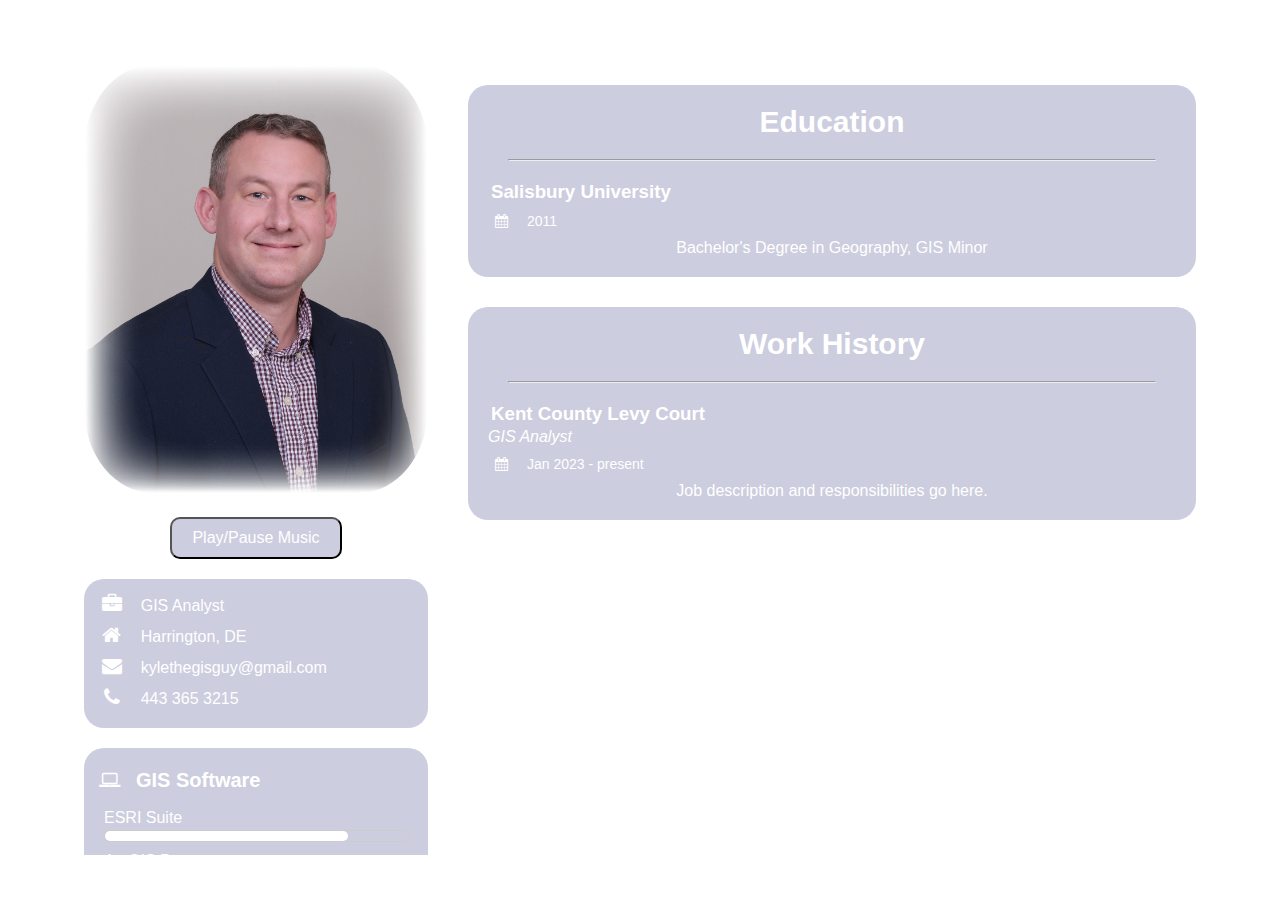
==== indexbackup.html @ 786a54c9 "Upload more files" ====
<!DOCTYPE html>
<html lang="en">
<head>
    <meta charset="UTF-8">
    <meta name="viewport" content="width=device-width, initial-scale=1.0">
    <link rel="stylesheet" href="styles.css">
    <link rel="stylesheet" href="https://cdnjs.cloudflare.com/ajax/libs/font-awesome/4.7.0/css/font-awesome.min.css">
    <title>Video Background with Scrollable Content</title>
</head>
<body>

    <audio autoplay id="audioPlayer">
        <source src="images/Top Gun.mp3" type="audio/mp3">
        Your browser does not support the audio element.
    </audio>

    <div class="video-background">
        <video autoplay muted loop id="bgVideo">
            <source src="images/earth.mp4" type="video/mp4">
            Your browser does not support the video tag.
        </video>

        

        <div class="content-container">
            <div class="content">
                <div class="container">
                    <div class="profile-section">
                        <img src="images/profile.png" alt="Profile Picture">
                        <button onclick="playPause()">Play/Pause Music</button>

                        <!--Contact Info-->
                        <div class="skills first">
                            <p class="left contact"><i class="fa fa-briefcase fa-fw margin"></i>GIS Analyst</p>
                            <p class="left contact"><i class="fa fa-home fa-fw margin"></i>Harrington, DE</p>
                            <p class="left contact"><i class="fa fa-envelope fa-fw margin"></i>kylethegisguy@gmail.com</p>
                            <p class="left contact"><i class="fa fa-phone fa-fw margin"></i>443 365 3215</p>
                        </div>

                        <!--GIS Software-->
                        <div class="skills">
                            <h2 class="left"><i class="fa fa-laptop margin"></i>GIS Software</h2>
                            <div class="progress-container">
                                <div class="progress-text">ESRI Suite</div>
                                <div class="progress-bar">
                                    <div class="progress" style="width:80%"></div>
                                    <div class="text"></div>
                                </div>
                            </div>
                            <div class="progress-container">
                                <div class="progress-text">ArcGIS Pro</div>
                                <div class="progress-bar">
                                    <div class="progress" style="width:90%"></div>
                                    <div class="text"></div>
                                </div>
                            </div>
                            <div class="progress-container">
                                <div class="progress-text">ArcGIS Online</div>
                                <div class="progress-bar">
                                    <div class="progress" style="width:100%"></div>
                                    <div class="text"></div>
                                </div>
                            </div>
                            <div class="progress-container">
                                <div class="progress-text">ArcGIS Server</div>
                                <div class="progress-bar">
                                    <div class="progress" style="width:50%"></div>
                                    <div class="text"></div>
                                </div>
                            </div>                             
                        </div>   

                        <!--GIS Skills-->
                        <div class="skills">
                            <h2 class="left"><i class="fa fa-globe margin"></i>GIS Skills</h2>
                            <div class="progress-container">
                                <div class="progress-text">Progress: 50%</div>
                                <div class="progress-bar">
                                    <div class="progress" style="width:10%"></div>
                                    <div class="text"></div>
                                </div>
                            </div>
                            <div class="progress-container">
                                <div class="progress-text">Progress: 50%</div>
                                <div class="progress-bar">
                                    <div class="progress" style="width:10%"></div>
                                    <div class="text"></div>
                                </div>
                            </div>  
                        </div>
                          
                    
                    
                        <!--Other Software-->
                        <div class="skills">
                            <h2 class="left"><i class="fa fa-desktop margin"></i>Other Software</h2>
                            <div class="progress-container">
                                <div class="progress-text">Progress: 50%</div>
                                <div class="progress-bar">
                                    <div class="progress" style="width:10%"></div>
                                    <div class="text"></div>
                                </div>
                            </div>
                            <div class="progress-container">
                                <div class="progress-text">Progress: 50%</div>
                                <div class="progress-bar">
                                    <div class="progress" style="width:10%"></div>
                                    <div class="text"></div>
                                </div>
                            </div>  
                        </div>
                     
                        <!--Other Skills-->
                        <div class="skills">
                            <h2 class="left"><i class="fa fa-asterisk margin"></i>Other Skills</h2>
                            <div class="progress-container">
                                <div class="progress-text">Progress: 50%</div>
                                <div class="progress-bar">
                                    <div class="progress" style="width:10%"></div>
                                    <div class="text"></div>
                                </div>
                            </div>
                            <div class="progress-container">
                                <div class="progress-text">Progress: 50%</div>
                                <div class="progress-bar">
                                    <div class="progress" style="width:10%"></div>
                                    <div class="text"></div>
                                </div>
                            </div>  
                        </div>
                      
                        <!--Coding Languages-->
                        <div class="skills">
                            <h2 class="left"><i class="fa fa-code margin"></i>Coding Languages</h2>
                            <div class="progress-container">
                                <div class="progress-text">Progress: 50%</div>
                                <div class="progress-bar">
                                    <div class="progress" style="width:10%"></div>
                                    <div class="text"></div>
                                </div>
                            </div>
                            <div class="progress-container">
                                <div class="progress-text">Progress: 50%</div>
                                <div class="progress-bar">
                                    <div class="progress" style="width:10%"></div>
                                    <div class="text"></div>
                                </div>
                            </div>  
                        </div>
                        
                    </div>
                


                    <!--Education-->
                    <div class="content-section">
                        <div class="education">
                            <h1>Education</h1>
                            <hr>
                            <h3 class="left">Salisbury University</h3>
                            <p class="left date"><i class="fa fa-calendar fa-fw margin"></i>2011</p>
                            <p><i class="fa-solid fa-user-graduate"></i>Bachelor's Degree in Geography, GIS Minor</p>
                            <!-- Add more education details as needed -->
                        </div>

                        <!--Work History-->
                        <div class="work-history">
                            <h1>Work History</h1>
                            <hr>
                            <h3 class="left">Kent County Levy Court</h3>
                            <p class="left title">GIS Analyst</p>
                            <p class="left date"><i class="fa fa-calendar fa-fw margin"></i>Jan 2023 - present</p>
                            <p>Job description and responsibilities go here.</p>
                            <!-- Add more work history details as needed -->
                        </div>
                    </div>
                </div>
            </div>
        </div>
    </div>

    <script>
        var audio = document.getElementById('audioPlayer');
    
        function playPause() {
            if (audio.paused) {
                audio.play();
            } else {
                audio.pause();
            }
        }
    </script>

</body>
</html>
---- styles.css ----
body, html {
    font-family: 'Arial narrow bold', sans-serif, sans-serif;
    height: 100%;
    margin: 0;
    padding: 0;
    overflow: hidden;  
}

.video-background {
    position: static;
    height: 100vh;
    width: 100vw;
    object-fit:cover
     
}

#bgVideo {
    position: static;
    margin: 0;
    object-fit:cover;
    height: 100vh;
    width: 100vw;
    z-index: -1;
}

.content-container {
    position: absolute;
    top: 50%;
    left: 50%;
    height: 90%;
    transform: translate(-50%, -50%);
    width: 90%; /* Adjust the width as needed */
    max-width: 1200px; /* Set a maximum width for the content */
    overflow-y: auto; /* Enable vertical scrolling for content */
}

.content {
    color: white;
    text-align: center;  
}

h1 {
    font-size: 30px;
    margin: 0;
}

h2 {
    font-size: 20px;
}

h3 {
    margin: 3px;
}

p {
    font-size: 16px;
    margin: 0;
}

::-webkit-scrollbar {
    display: none;
}
* {
    -ms-overflow-style: none;  /* IE and Edge */
    scrollbar-width: none;  /* Firefox */
}

.container {
    display: flex;
    flex-wrap: wrap;
    overflow: hidden;
}

.profile-section {
    overflow: hidden;
    flex: 1;
    max-width: 33.3333%;
    box-sizing: border-box;
    padding: 20px;
    background-color: none;
    
}

.profile-section img {
    width: 100%;
    border-radius: 20%;
    margin-bottom: 20px;
}

.skills {
    margin-top: 20px;
    box-shadow: 0 0 20px rgba(255, 255, 255, 1);
    background-color: rgba(0, 6, 92, 0.199);
    border-radius: 20px;
    padding: 20px;
    padding-top: 5px;
    padding-bottom: 10px;
}

.skills.first i {
    font-size: 20px
}

.contact {
    margin-top: 10px;
    margin-bottom: 10px;
}

.percentage-bar {
    display: block;
    height: 12px;
    border-radius: 6px;
    background-color: white;
}

.content-section {
    overflow: hidden;
    flex: 2;
    max-width: 66.6667%;
    box-sizing: border-box;
    padding: 20px;
}

.education, .work-history {
    margin-bottom: 30px;
    margin-top: 20px;
    box-shadow: 0 0 20px rgba(255, 255, 255, 1);
    background-color: rgba(0, 6, 92, 0.199);
    border-radius: 20px;
    padding: 20px;
}

.date {
    font-size: 14px;
    Margin: 10px;
}

.title {
    font-style: italic;
}

hr {
    margin: 20px;
}


@media (max-width: 768px) {
    .container {
        flex-direction: column;
        
    }

    .profile-section, .content-section {
        max-width: 100%;
        
    }

    .content-container {
        width: 90%;
        
    }
}

button {
    background-color: rgba(0, 6, 92, 0.199);
    color: white;
    
    box-shadow: 0 0 20px rgba(255, 255, 255, 1);
    padding: 10px 20px;
    text-align: center;
    text-decoration: none;
    display: inline-block;
    font-size: 16px;
    cursor: pointer;
    border-radius: 10px;
}

button:hover {
    background-color: white;
    color: black;
}

.margin {
    margin-right:16px;
    margin-left: -5px;
}

.left {
    text-align: left;
}

.progress-container {
    text-align: center;
}

.progress-text {
    font-size: 16px;
    font-weight: normal;
    margin-bottom: 3px;
    text-align: left;
}

.progress-bar {
    width: 100%;
    height: 10px;
    border: 1px solid #ccc; /* Outline color representing 100% */
    position: relative;
    margin-top: 2px;
    margin-bottom: 10px;
    border-radius: 5px;

}

.progress-bar .progress {
    height: 100%;
    width: 50%; /* Change this value to set the percentage */
    background-color: rgb(255, 255, 255); /* Color of the progress bar */
    position: absolute;
    border-radius: 5px;
    
}

.progress-bar .text {
    font-size: 12px;
    position: absolute;
    top: 50%;
    left: 50%;
    transform: translate(-50%, -50%);
    color: white;
}

.indent {
    text-align: left;
    text-indent: 50px;
}
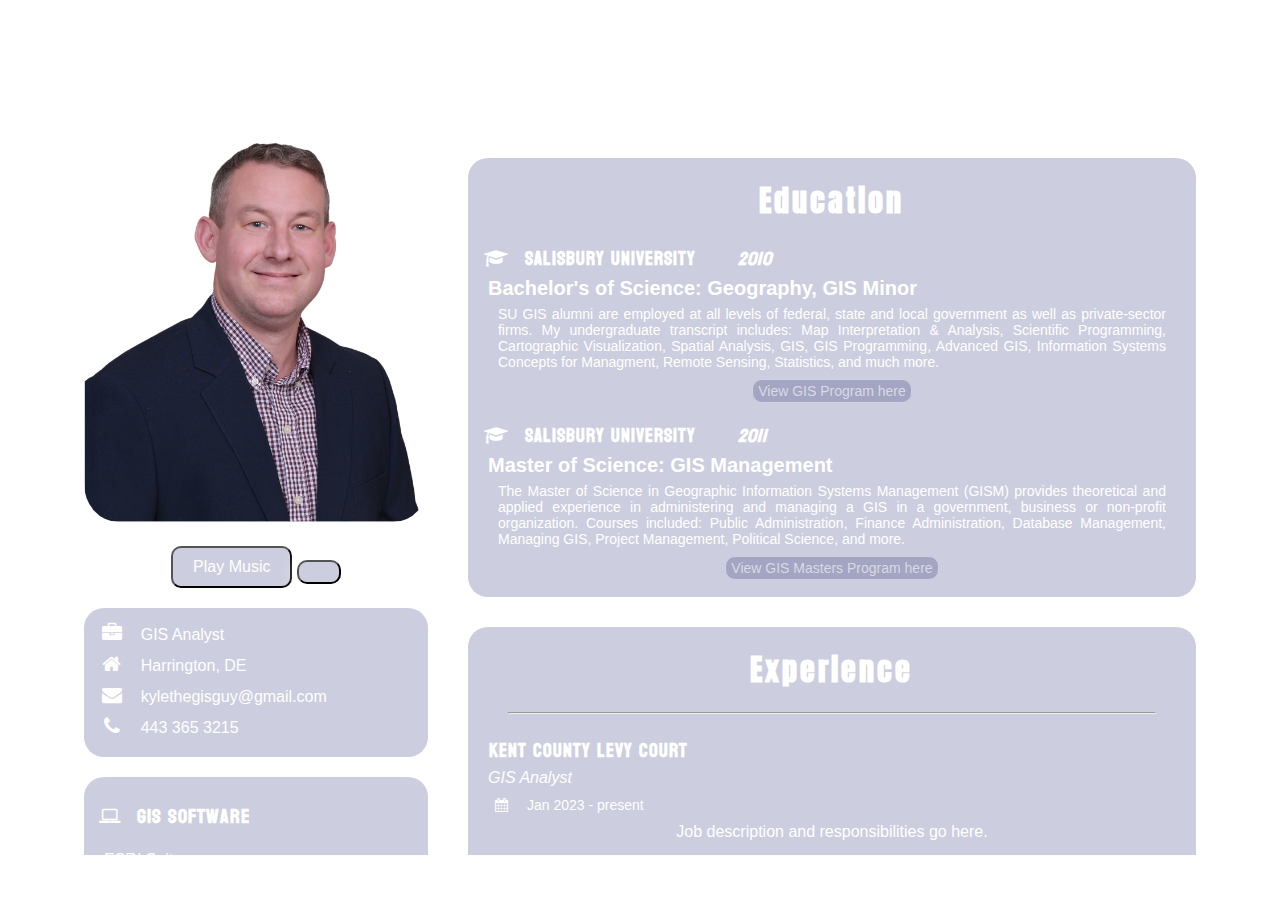
==== commit a96d27f1: "update" ====
--- a/indexbackup.html
+++ b/indexbackup.html
@@ -3,192 +3,296 @@
 <head>
     <meta charset="UTF-8">
     <meta name="viewport" content="width=device-width, initial-scale=1.0">
+    <link href='https://fonts.googleapis.com/css?family=Gajraj One' rel='stylesheet'>
+    <link href='https://fonts.googleapis.com/css?family=Koulen' rel='stylesheet'>
+    <link href='https://fonts.googleapis.com/css?family=Anton' rel='stylesheet'>
     <link rel="stylesheet" href="styles.css">
     <link rel="stylesheet" href="https://cdnjs.cloudflare.com/ajax/libs/font-awesome/4.7.0/css/font-awesome.min.css">
     <title>Video Background with Scrollable Content</title>
 </head>
 <body>
 
-    <audio autoplay id="audioPlayer">
+    
+    <audio loop autoplay id="audioPlayer">
         <source src="images/Top Gun.mp3" type="audio/mp3">
         Your browser does not support the audio element.
     </audio>
 
     <div class="video-background">
         <video autoplay muted loop id="bgVideo">
-            <source src="images/earth.mp4" type="video/mp4">
+            <source src="images/Earth2.mp4" type="video/mp4">
             Your browser does not support the video tag.
         </video>
 
         
 
-        <div class="content-container">
-            <div class="content">
-                <div class="container">
-                    <div class="profile-section">
-                        <img src="images/profile.png" alt="Profile Picture">
-                        <button onclick="playPause()">Play/Pause Music</button>
-
-                        <!--Contact Info-->
-                        <div class="skills first">
-                            <p class="left contact"><i class="fa fa-briefcase fa-fw margin"></i>GIS Analyst</p>
-                            <p class="left contact"><i class="fa fa-home fa-fw margin"></i>Harrington, DE</p>
-                            <p class="left contact"><i class="fa fa-envelope fa-fw margin"></i>kylethegisguy@gmail.com</p>
-                            <p class="left contact"><i class="fa fa-phone fa-fw margin"></i>443 365 3215</p>
-                        </div>
-
-                        <!--GIS Software-->
-                        <div class="skills">
-                            <h2 class="left"><i class="fa fa-laptop margin"></i>GIS Software</h2>
-                            <div class="progress-container">
-                                <div class="progress-text">ESRI Suite</div>
-                                <div class="progress-bar">
-                                    <div class="progress" style="width:80%"></div>
-                                    <div class="text"></div>
-                                </div>
-                            </div>
-                            <div class="progress-container">
-                                <div class="progress-text">ArcGIS Pro</div>
-                                <div class="progress-bar">
-                                    <div class="progress" style="width:90%"></div>
-                                    <div class="text"></div>
-                                </div>
-                            </div>
-                            <div class="progress-container">
-                                <div class="progress-text">ArcGIS Online</div>
-                                <div class="progress-bar">
-                                    <div class="progress" style="width:100%"></div>
-                                    <div class="text"></div>
-                                </div>
-                            </div>
-                            <div class="progress-container">
-                                <div class="progress-text">ArcGIS Server</div>
-                                <div class="progress-bar">
-                                    <div class="progress" style="width:50%"></div>
-                                    <div class="text"></div>
-                                </div>
-                            </div>                             
-                        </div>   
-
-                        <!--GIS Skills-->
-                        <div class="skills">
-                            <h2 class="left"><i class="fa fa-globe margin"></i>GIS Skills</h2>
-                            <div class="progress-container">
-                                <div class="progress-text">Progress: 50%</div>
-                                <div class="progress-bar">
-                                    <div class="progress" style="width:10%"></div>
-                                    <div class="text"></div>
-                                </div>
-                            </div>
-                            <div class="progress-container">
-                                <div class="progress-text">Progress: 50%</div>
-                                <div class="progress-bar">
-                                    <div class="progress" style="width:10%"></div>
-                                    <div class="text"></div>
-                                </div>
-                            </div>  
-                        </div>
-                          
+        <div class="content-container">  
+            <h1 class="top">KYLE SATTERFIELD</h1>
+            <div class="container">
+                <div class="profile-section">
+                    <img src="images/profile2.png" alt="Profile Picture">
+                    <button id="audiopauseBtn">Play Music</button>
+                    <button id="playPauseBtn"></button>
+
+                    <!--Contact Info-->
+                    <div class="skills first">
+                        <p class="left contact"><i class="fa fa-briefcase fa-fw margin"></i>GIS Analyst</p>
+                        <p class="left contact"><i class="fa fa-home fa-fw margin"></i>Harrington, DE</p>
+                        <p class="left contact"><i class="fa fa-envelope fa-fw margin"></i>kylethegisguy@gmail.com</p>
+                        <p class="left contact"><i class="fa fa-phone fa-fw margin"></i>443 365 3215</p>
+                    </div>
+                
+                <div class="skillsgroup">
+                    <!--GIS Software-->
+                    <div class="skills">
+                        <h2 class="left"><i class="fa fa-laptop margin"></i>GIS Software</h2>
+                        <div class="progress-container">
+                            <div class="progress-text">ESRI Suite</div>
+                            <div class="progress-bar">
+                                <div class="progress" style="width:80%"></div>
+                                <div class="text"></div>
+                            </div>
+                        </div>
+                        <div class="progress-container">
+                            <div class="progress-text">ArcGIS Pro</div>
+                            <div class="progress-bar">
+                                <div class="progress" style="width:90%"></div>
+                                <div class="text"></div>
+                            </div>
+                        </div>
+                        <div class="progress-container">
+                            <div class="progress-text">ArcGIS Online</div>
+                            <div class="progress-bar">
+                                <div class="progress" style="width:100%"></div>
+                                <div class="text"></div>
+                            </div>
+                        </div>
+                        <div class="progress-container">
+                            <div class="progress-text">ArcGIS Server</div>
+                            <div class="progress-bar">
+                                <div class="progress" style="width:50%"></div>
+                                <div class="text"></div>
+                            </div>
+                        </div>                             
+                    </div>   
+
+                    <!--GIS Skills-->
+                    <div class="skills">
+                        <h2 class="left"><i class="fa fa-globe margin"></i>GIS Skills</h2>
+                        <div class="progress-container">
+                            <div class="progress-text">Progress: 50%</div>
+                            <div class="progress-bar">
+                                <div class="progress" style="width:10%"></div>
+                                <div class="text"></div>
+                            </div>
+                        </div>
+                        <div class="progress-container">
+                            <div class="progress-text">Progress: 50%</div>
+                            <div class="progress-bar">
+                                <div class="progress" style="width:10%"></div>
+                                <div class="text"></div>
+                            </div>
+                        </div>  
+                    </div>
+                        
+                
+                
+                    <!--Other Software-->
+                    <div class="skills">
+                        <h2 class="left"><i class="fa fa-desktop margin"></i>Other Software</h2>
+                        <div class="progress-container">
+                            <div class="progress-text">Progress: 50%</div>
+                            <div class="progress-bar">
+                                <div class="progress" style="width:10%"></div>
+                                <div class="text"></div>
+                            </div>
+                        </div>
+                        <div class="progress-container">
+                            <div class="progress-text">Progress: 50%</div>
+                            <div class="progress-bar">
+                                <div class="progress" style="width:10%"></div>
+                                <div class="text"></div>
+                            </div>
+                        </div>  
+                    </div>
                     
+                    <!--Other Skills-->
+                    <div class="skills">
+                        <h2 class="left"><i class="fa fa-asterisk margin"></i>Other Skills</h2>
+                        <div class="progress-container">
+                            <div class="progress-text">Progress: 50%</div>
+                            <div class="progress-bar">
+                                <div class="progress" style="width:10%"></div>
+                                <div class="text"></div>
+                            </div>
+                        </div>
+                        <div class="progress-container">
+                            <div class="progress-text">Progress: 50%</div>
+                            <div class="progress-bar">
+                                <div class="progress" style="width:10%"></div>
+                                <div class="text"></div>
+                            </div>
+                        </div>  
+                    </div>
                     
-                        <!--Other Software-->
-                        <div class="skills">
-                            <h2 class="left"><i class="fa fa-desktop margin"></i>Other Software</h2>
-                            <div class="progress-container">
-                                <div class="progress-text">Progress: 50%</div>
-                                <div class="progress-bar">
-                                    <div class="progress" style="width:10%"></div>
-                                    <div class="text"></div>
-                                </div>
-                            </div>
-                            <div class="progress-container">
-                                <div class="progress-text">Progress: 50%</div>
-                                <div class="progress-bar">
-                                    <div class="progress" style="width:10%"></div>
-                                    <div class="text"></div>
-                                </div>
-                            </div>  
-                        </div>
-                     
-                        <!--Other Skills-->
-                        <div class="skills">
-                            <h2 class="left"><i class="fa fa-asterisk margin"></i>Other Skills</h2>
-                            <div class="progress-container">
-                                <div class="progress-text">Progress: 50%</div>
-                                <div class="progress-bar">
-                                    <div class="progress" style="width:10%"></div>
-                                    <div class="text"></div>
-                                </div>
-                            </div>
-                            <div class="progress-container">
-                                <div class="progress-text">Progress: 50%</div>
-                                <div class="progress-bar">
-                                    <div class="progress" style="width:10%"></div>
-                                    <div class="text"></div>
-                                </div>
-                            </div>  
-                        </div>
-                      
-                        <!--Coding Languages-->
-                        <div class="skills">
-                            <h2 class="left"><i class="fa fa-code margin"></i>Coding Languages</h2>
-                            <div class="progress-container">
-                                <div class="progress-text">Progress: 50%</div>
-                                <div class="progress-bar">
-                                    <div class="progress" style="width:10%"></div>
-                                    <div class="text"></div>
-                                </div>
-                            </div>
-                            <div class="progress-container">
-                                <div class="progress-text">Progress: 50%</div>
-                                <div class="progress-bar">
-                                    <div class="progress" style="width:10%"></div>
-                                    <div class="text"></div>
-                                </div>
-                            </div>  
-                        </div>
+                    <!--Coding Languages-->
+                    <div class="skills">
+                        <h2 class="left"><i class="fa fa-code margin"></i>Coding Languages</h2>
+                        <div class="progress-container">
+                            <div class="progress-text">Progress: 50%</div>
+                            <div class="progress-bar">
+                                <div class="progress" style="width:10%"></div>
+                                <div class="text"></div>
+                            </div>
+                        </div>
+                        <div class="progress-container">
+                            <div class="progress-text">Progress: 50%</div>
+                            <div class="progress-bar">
+                                <div class="progress" style="width:10%"></div>
+                                <div class="text"></div>
+                            </div>
+                        </div>  
+                    </div>
+                    
+                </div>
+            </div>
+
+
+                <!--Education-->
+                <div class="content-section">
+                    <div class="education">
+                        <h1>Education</h1>
+                        <br>
+                        <h3 class="left"><i class="fa fa-graduation-cap margin"></i>Salisbury University&nbsp;&nbsp;&nbsp;&nbsp;&nbsp;&nbsp; <i>2010</i></h3>
+                        <p class="indent">Bachelor's of Science: Geography, GIS Minor</p>
+                        <p class="summary">SU GIS alumni are employed at all levels of federal, state and local government as well as private-sector firms. My undergraduate transcript includes: 
+                            Map Interpretation & Analysis, Scientific Programming, Cartographic Visualization, Spatial Analysis, GIS, GIS Programming, Advanced GIS, Information Systems Concepts 
+                            for Managment, Remote Sensing, Statistics, and much more.</p>
+                        <div class="link"><a href="https://www.salisbury.edu/explore-academics/programs/undergraduate-degree-programs/tracks/geography/geographic-information-science-track.aspx" alt="GISM" target="_blank">View GIS Program here</a></div>
+
+                        <br>
+                        <h3 class="left"><i class="fa fa-graduation-cap margin"></i>Salisbury University&nbsp;&nbsp;&nbsp;&nbsp;&nbsp;&nbsp; <i>2011</i></h3>
+                        <p class="indent">Master of Science: GIS Management</p>
+            
+                        <p class="summary">The Master of Science in Geographic Information Systems Management (GISM) provides theoretical and 
+                            applied experience in administering and managing a GIS in a government, business or non-profit organization. Courses included: 
+                            Public Administration, Finance Administration, Database Management, Managing GIS, Project Management, Political Science, and more.</p>
+                        <div class="link"><a href="https://www.salisbury.edu/explore-academics/programs/graduate-degree-programs/geo-info-sys-masters/" alt="GISM" target="_blank">View GIS Masters Program here</a></div>
+
+                        <!-- Add more education details as needed -->
+                    </div>
+
+                    <!--Work History-->
+                    <div class="work-history">
+                        <h1>Experience</h1>
+                        <hr>
+                        <h3 class="left">Kent County Levy Court</h3>
+                        <p class="left title">GIS Analyst</p>
+                        <p class="left date"><i class="fa fa-calendar fa-fw margin"></i>Jan 2023 - present</p>
+                        <p>Job description and responsibilities go here.</p>
+                        <hr>
+                        <h3 class="left">Century Engineering</h3>
+                        <p class="left title">Planner</p>
+                        <p class="left date"><i class="fa fa-calendar fa-fw margin"></i>Jan 2023 - present</p>
+                        <p>Job description and responsibilities go here.</p>
                         
-                    </div>
-                
-
-
-                    <!--Education-->
-                    <div class="content-section">
-                        <div class="education">
-                            <h1>Education</h1>
-                            <hr>
-                            <h3 class="left">Salisbury University</h3>
-                            <p class="left date"><i class="fa fa-calendar fa-fw margin"></i>2011</p>
-                            <p><i class="fa-solid fa-user-graduate"></i>Bachelor's Degree in Geography, GIS Minor</p>
-                            <!-- Add more education details as needed -->
-                        </div>
-
-                        <!--Work History-->
-                        <div class="work-history">
-                            <h1>Work History</h1>
-                            <hr>
-                            <h3 class="left">Kent County Levy Court</h3>
-                            <p class="left title">GIS Analyst</p>
-                            <p class="left date"><i class="fa fa-calendar fa-fw margin"></i>Jan 2023 - present</p>
-                            <p>Job description and responsibilities go here.</p>
-                            <!-- Add more work history details as needed -->
-                        </div>
+                        <!-- Add more work history details as needed -->
+                    </div>
+
+                                        <!--Education-->
+                
+                    <div class="education">
+                        <h1>Online Courses</h1>
+                        <br>
+                        <h3 class="left"><i class="fa fa-graduation-cap margin"></i>Harvard University&nbsp;&nbsp;&nbsp;&nbsp;&nbsp;&nbsp; <i>2023</i></h3>
+                        <p class="indent">CS50: Introduction to Computer Science</p>
+                        <p class="summary">This course teaches students how to think algorithmically and learn to code. Topics include abstraction, algorithms, data structures,
+                                encapsulation, resource management, security, software engineering, and web programming. Languages include C, Python, and SQL plus 
+                                HTML, CSS, and JavaScript.</p>
+                        <div class="link"><a href="https://pll.harvard.edu/course/cs50-introduction-computer-science" alt="GISM" target="_blank">View Course here</a></div>
+                        <div class="link"><a href="https://cs50.harvard.edu/certificates/c4092b05-8ba2-4b26-886a-e9514a75270f" alt="GISM" target="_blank">View my certificate here</a></div>
+                        <br>
+                        <h3 class="left"><i class="fa fa-graduation-cap margin"></i>Harvard University&nbsp;&nbsp;&nbsp;&nbsp;&nbsp;&nbsp; <i>2023</i></h3>
+                        <p class="indent">CS50's Understanding Technology</p>
+                        <p class="summary">This course dives into how the technology we use today works under the hood. Topics include hardware, software, the internet, multimedia, security, programming, web development, and current trends.</p>
+                        <div class="link"><a href="https://pll.harvard.edu/course/cs50s-understanding-technology-0" alt="GISM" target="_blank">View Course here</a></div>
+                        <div class="link"><a href="https://cs50.harvard.edu/certificates/cfa9481c-2583-4c52-9a00-3638419d2a90" alt="GISM" target="_blank">View my certificate here</a></div>
+                        <br>
+                        <h3 class="left"><i class="fa fa-graduation-cap margin"></i>Harvard University&nbsp;&nbsp;&nbsp;&nbsp;&nbsp;&nbsp; <i>2023</i></h3>
+                        <p class="indent">CS50's Computer Science for Business Professionals</p>
+                        <p class="summary">CS50’s introduction to computer science is for business professionals, managers, product managers, founders, and decision-makers. 
+                            Whereas CS50 takes a bottom-up approach, emphasizing mastery of low-level concepts and implementation details thereof, this course takes a top-down approach, emphasizing 
+                            mastery of high-level concepts and design decisions related thereto. Topics include computational thinking, programming languages, internet technologies, web development, technology stacks, and cloud computing</p>
+                        <div class="link"><a href="https://pll.harvard.edu/course/cs50s-computer-science-business-professionals-0" alt="GISM" target="_blank">View Course here</a></div>
+                        <div class="link"><a href="https://cs50.harvard.edu/certificates/cfa9481c-2583-4c52-9a00-3638419d2a90" alt="GISM" target="_blank">View my certificate here</a></div>
+                        <br>
+                        <h3 class="left"><i class="fa fa-graduation-cap margin"></i>freecodecamp.org&nbsp;&nbsp;&nbsp;&nbsp;&nbsp;&nbsp; <i>2023</i></h3>
+                        <p class="indent">Responsive Website Development</p>
+                        <p class="summary">This 300 hour coding bootcamp teaches the art of resposive webpage design using HTML and CSS. Completing this course enabled me to create this resume website.
+                        <div class="link"><a href="https://www.freecodecamp.org/learn/2022/responsive-web-design/" alt="GISM" target="_blank">View Course here</a></div>
+                        <div class="link"><a href="https://www.freecodecamp.org/certification/fcc056ac045-8eee-45f1-857b-067b7093ed03/responsive-web-design" alt="GISM" target="_blank">View my certificate here</a></div>
+                        <br>                         
+                        <!-- Add more education details as needed -->
+                    </div>
                     </div>
                 </div>
             </div>
         </div>
     </div>
 
+
+
     <script>
-        var audio = document.getElementById('audioPlayer');
-    
-        function playPause() {
-            if (audio.paused) {
-                audio.play();
-            } else {
-                audio.pause();
-            }
-        }
+
+        document.addEventListener('DOMContentLoaded', function() {
+            var audio = document.getElementById('audioPlayer');
+            var audiopauseBtn = document.getElementById('audiopauseBtn');
+            
+            audiopauseBtn.addEventListener('click', function() {
+                if (audio.paused) {
+                    audio.play();
+                    audiopauseBtn.textContent = 'Pause Music';
+                } else {
+                    audio.pause();
+                    audiopauseBtn.textContent = 'Play Music';
+                }
+            });
+    
+            // Update button text based on video play/pause events
+            audio.addEventListener('play', function() {
+                audiopauseBtn.textContent = 'Pause Music';
+            });
+    
+            audio.addEventListener('pause', function() {
+                audiopauseBtn.textContent = 'Play Music';
+            });
+        });
+    </script>
+
+    <script>
+        document.addEventListener('DOMContentLoaded', function() {
+            var video = document.getElementById('bgVideo');
+            var playPauseButton = document.getElementById('playPauseBtn');
+    
+            playPauseButton.addEventListener('click', function() {
+                if (video.paused) {
+                    video.play();
+                    playPauseButton.textContent = 'Pause Background';
+                } else {
+                    video.pause();
+                    playPauseButton.textContent = 'Play Background';
+                }
+            });
+    
+            // Update button text based on video play/pause events
+            video.addEventListener('play', function() {
+                playPauseButton.textContent = 'Pause Background';
+            });
+    
+            video.addEventListener('pause', function() {
+                playPauseButton.textContent = 'Play Background';
+            });
+        });
     </script>
 
 </body>
--- a/styles.css
+++ b/styles.css
@@ -32,29 +32,108 @@
     width: 90%; /* Adjust the width as needed */
     max-width: 1200px; /* Set a maximum width for the content */
     overflow-y: auto; /* Enable vertical scrolling for content */
-}
-
-.content {
     color: white;
     text-align: center;  
 }
 
+.container {
+    display: flex;
+    flex-wrap: wrap;
+    overflow: hidden;
+}
+
+.profile-section {
+    overflow: hidden;
+    flex: 1;
+    max-width: 33.3333%;
+    box-sizing: border-box;
+    padding: 20px;
+    background-color: none;  
+}
+
+.content-section {
+    overflow: hidden;
+    flex: 2;
+    max-width: 66.6667%;
+    box-sizing: border-box;
+    padding: 20px;
+}
+
+.flexreverse {
+    display: flex;
+    flex-direction: row-reverse;
+    overflow: hidden;
+}
+
 h1 {
     font-size: 30px;
     margin: 0;
+    font-family: 'Anton';
+    letter-spacing: 3px;
 }
 
 h2 {
     font-size: 20px;
+    font-family: 'Koulen';
+    letter-spacing: 1px;
 }
 
 h3 {
-    margin: 3px;
+    margin: 1px;
+    font-family: 'Koulen';
+    letter-spacing: 1px;
 }
 
 p {
     font-size: 16px;
     margin: 0;
+}
+
+.summary {
+    text-align: justify;
+    font-size: 14px;
+    margin-left: 10px;
+    margin-right: 10px;
+    
+}
+
+.indent {
+    text-align: left;
+    font-weight: bold;
+    margin-bottom: 6px;
+    font-size: 20px;
+}
+
+.margin {
+    margin-right:16px;
+    margin-left: -5px;
+}
+
+a {
+    background-color: rgba(0, 6, 92, 0.199);
+    color: rgba(255, 255, 255, 0.596);
+    padding: 3px 5px;
+    text-align: center;
+    text-decoration: none;
+    font-size: 14px;
+    cursor: pointer;
+    border-radius: 10px;
+    border: 1px solid rgba(255, 255, 255, 0.507);
+}
+
+.link {
+    margin-top: 12px;
+}
+
+a:hover {
+    background-color: white;
+    color: black;
+}
+
+.top {
+    font-size: 50px;
+    text-align: center;
+    font-family: 'Gajraj One';
 }
 
 ::-webkit-scrollbar {
@@ -65,25 +144,11 @@
     scrollbar-width: none;  /* Firefox */
 }
 
-.container {
-    display: flex;
-    flex-wrap: wrap;
-    overflow: hidden;
-}
-
-.profile-section {
-    overflow: hidden;
-    flex: 1;
-    max-width: 33.3333%;
-    box-sizing: border-box;
-    padding: 20px;
-    background-color: none;
-    
-}
+
 
 .profile-section img {
     width: 100%;
-    border-radius: 20%;
+    border-radius: 10%;
     margin-bottom: 20px;
 }
 
@@ -113,13 +178,7 @@
     background-color: white;
 }
 
-.content-section {
-    overflow: hidden;
-    flex: 2;
-    max-width: 66.6667%;
-    box-sizing: border-box;
-    padding: 20px;
-}
+
 
 .education, .work-history {
     margin-bottom: 30px;
@@ -147,17 +206,18 @@
 @media (max-width: 768px) {
     .container {
         flex-direction: column;
-        
     }
 
     .profile-section, .content-section {
-        max-width: 100%;
-        
+        max-width: 100%; 
     }
 
     .content-container {
         width: 90%;
-        
+    }
+
+    .top {
+        font-size: 30px;
     }
 }
 
@@ -169,7 +229,6 @@
     padding: 10px 20px;
     text-align: center;
     text-decoration: none;
-    display: inline-block;
     font-size: 16px;
     cursor: pointer;
     border-radius: 10px;
@@ -180,10 +239,6 @@
     color: black;
 }
 
-.margin {
-    margin-right:16px;
-    margin-left: -5px;
-}
 
 .left {
     text-align: left;
@@ -229,7 +284,6 @@
     color: white;
 }
 
-.indent {
-    text-align: left;
-    text-indent: 50px;
+#playPauseBtn {
+    margin-top: 5px;
 }